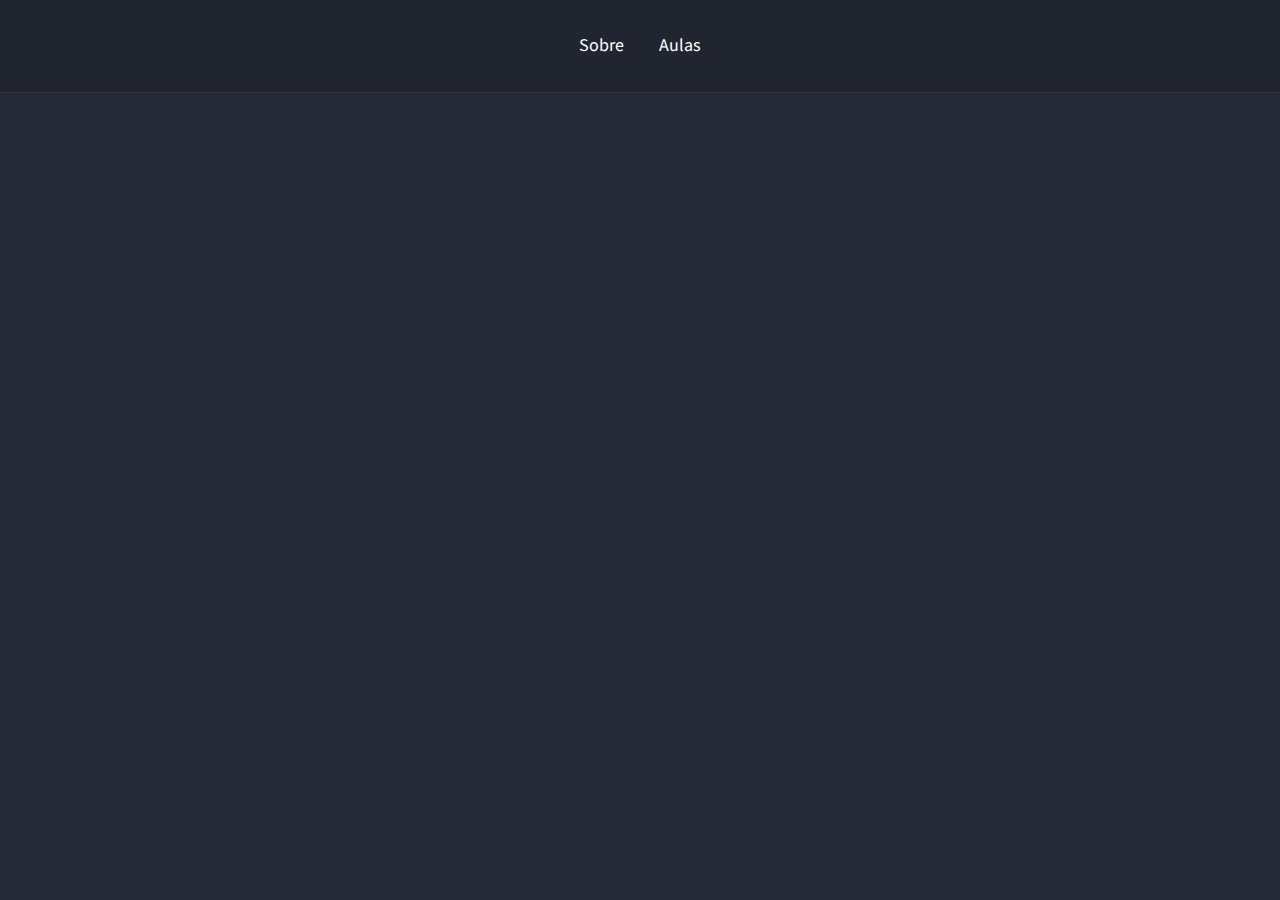
==== index.html @ 05bf06c8 "Adicionando google fonts" ====
<!DOCTYPE html>
<html lang="pt-br">
<head>
    <meta charset="UTF-8">
    <meta http-equiv="X-UA-Compatible" content="IE=edge">
    <meta name="viewport" content="width=device-width, initial-scale=1.0">
    <title>Márcia Cristina da Silva Santos</title> 
    <link href="https://fonts.googleapis.com/css2?family=Source+Sans+Pro&display=swap" rel="stylesheet">
    <style>
        *{
            margin: 0;
            padding: 0;
            border: 0;
        }
        body{
            background-color:#252a36;
            font-family: 'Source Sans Pro', sans-serif;
        }
        header{
            padding:32px;
            border-bottom: 1px solid #333;
            background:rgba(0,0,0,0.1)
        }
        header div{
            text-align: center;
        }
        header div a{
            color: white;
            font-size: 18px;
            line-height: 28px;
            margin: 0 16px;
            text-decoration: none;
        }
        
    </style>
</head>
<body>
    <header>
        <div class="links">
            <a href="/"> Sobre</a>
            <a href="/"> Aulas</a>
        </div>
    </header>
</body>
</html>
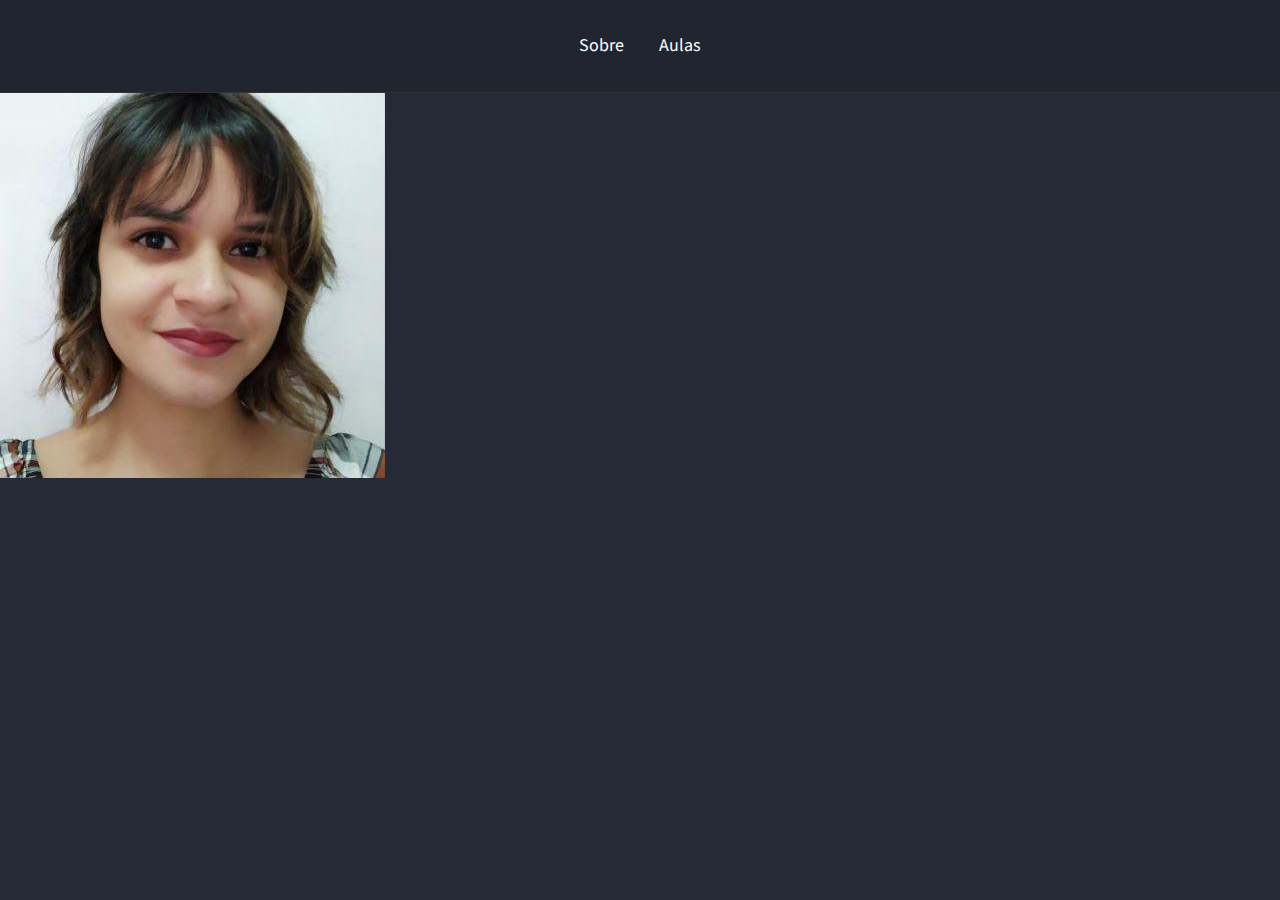
==== commit c9e94bc8: "Inserindo imagem" ====
--- a/index.html
+++ b/index.html
@@ -32,6 +32,10 @@
             text-decoration: none;
         }
         
+        header div a:hover{
+            color: #50fa7b;
+            transition: color 200ms;
+        }
     </style>
 </head>
 <body>
@@ -41,5 +45,8 @@
             <a href="/"> Aulas</a>
         </div>
     </header>
+    <div id="wrapper">
+        <img src="./assets/me.jfif" alt="">
+    </div>
 </body>
 </html>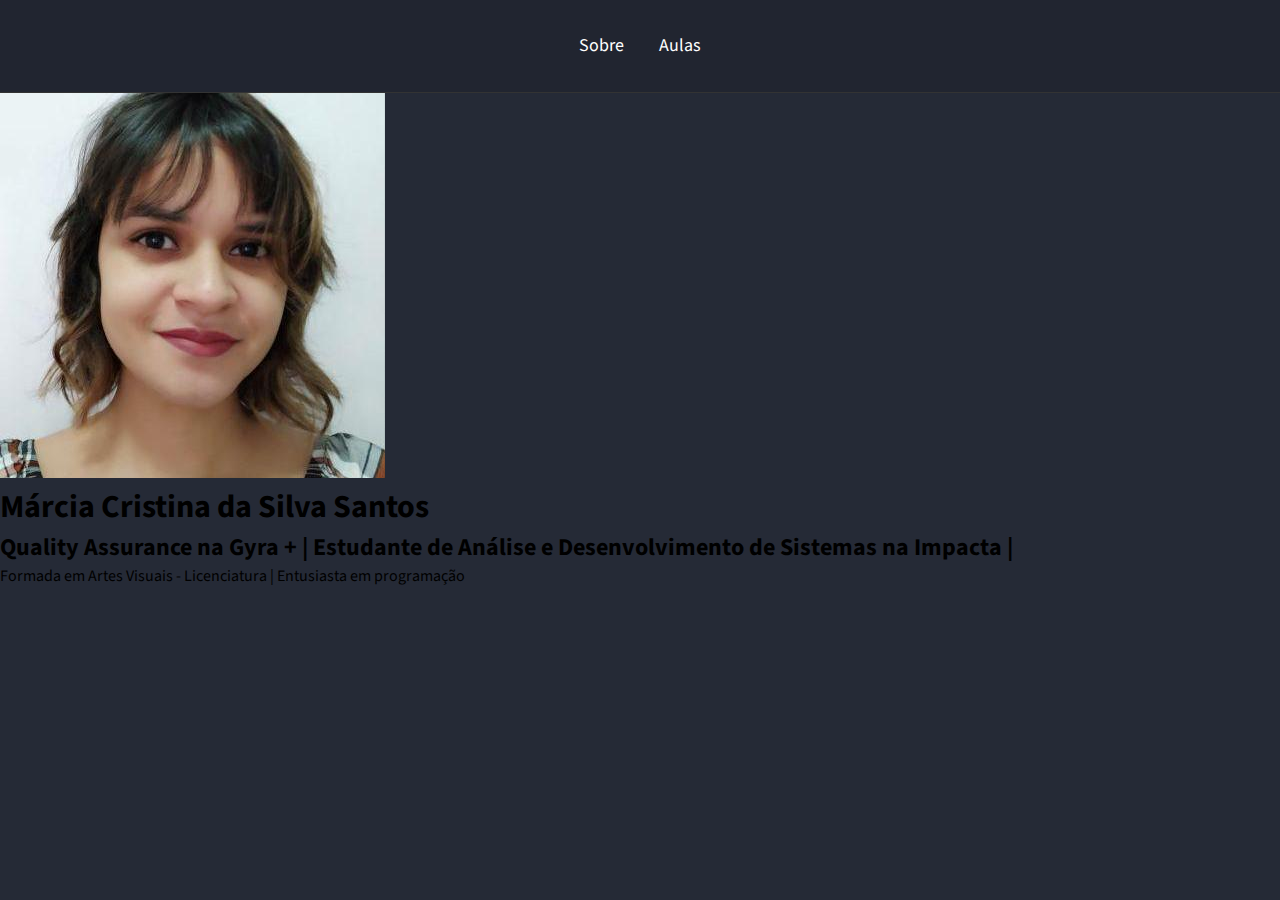
==== commit 0330427f: "Adicionando texto" ====
--- a/index.html
+++ b/index.html
@@ -5,38 +5,8 @@
     <meta http-equiv="X-UA-Compatible" content="IE=edge">
     <meta name="viewport" content="width=device-width, initial-scale=1.0">
     <title>Márcia Cristina da Silva Santos</title> 
-    <link href="https://fonts.googleapis.com/css2?family=Source+Sans+Pro&display=swap" rel="stylesheet">
-    <style>
-        *{
-            margin: 0;
-            padding: 0;
-            border: 0;
-        }
-        body{
-            background-color:#252a36;
-            font-family: 'Source Sans Pro', sans-serif;
-        }
-        header{
-            padding:32px;
-            border-bottom: 1px solid #333;
-            background:rgba(0,0,0,0.1)
-        }
-        header div{
-            text-align: center;
-        }
-        header div a{
-            color: white;
-            font-size: 18px;
-            line-height: 28px;
-            margin: 0 16px;
-            text-decoration: none;
-        }
-        
-        header div a:hover{
-            color: #50fa7b;
-            transition: color 200ms;
-        }
-    </style>
+    <link rel="stylesheet" href="./styles.css">
+
 </head>
 <body>
     <header>
@@ -47,6 +17,9 @@
     </header>
     <div id="wrapper">
         <img src="./assets/me.jfif" alt="">
+        <h1>Márcia Cristina da Silva Santos</h1>
+        <h2>Quality Assurance na Gyra + | Estudante de Análise e Desenvolvimento de Sistemas na Impacta |</h2>
+        <p> Formada em Artes Visuais - Licenciatura | Entusiasta em programação</p>
     </div>
 </body>
 </html>--- a/styles.css
+++ b/styles.css
@@ -0,0 +1,31 @@
+@import "https://fonts.googleapis.com/css2?family=Source+Sans+Pro&display=swap";
+
+*{
+    margin: 0;
+    padding: 0;
+    border: 0;
+}
+body{
+    background-color:#252a36;
+    font-family: 'Source Sans Pro', sans-serif;
+}
+header{
+    padding:32px;
+    border-bottom: 1px solid #333;
+    background:rgba(0,0,0,0.1)
+}
+header div{
+    text-align: center;
+}
+header div a{
+    color: white;
+    font-size: 18px;
+    line-height: 28px;
+    margin: 0 16px;
+    text-decoration: none;
+}
+
+header div a:hover{
+    color: #50fa7b;
+    transition: color 200ms;
+}
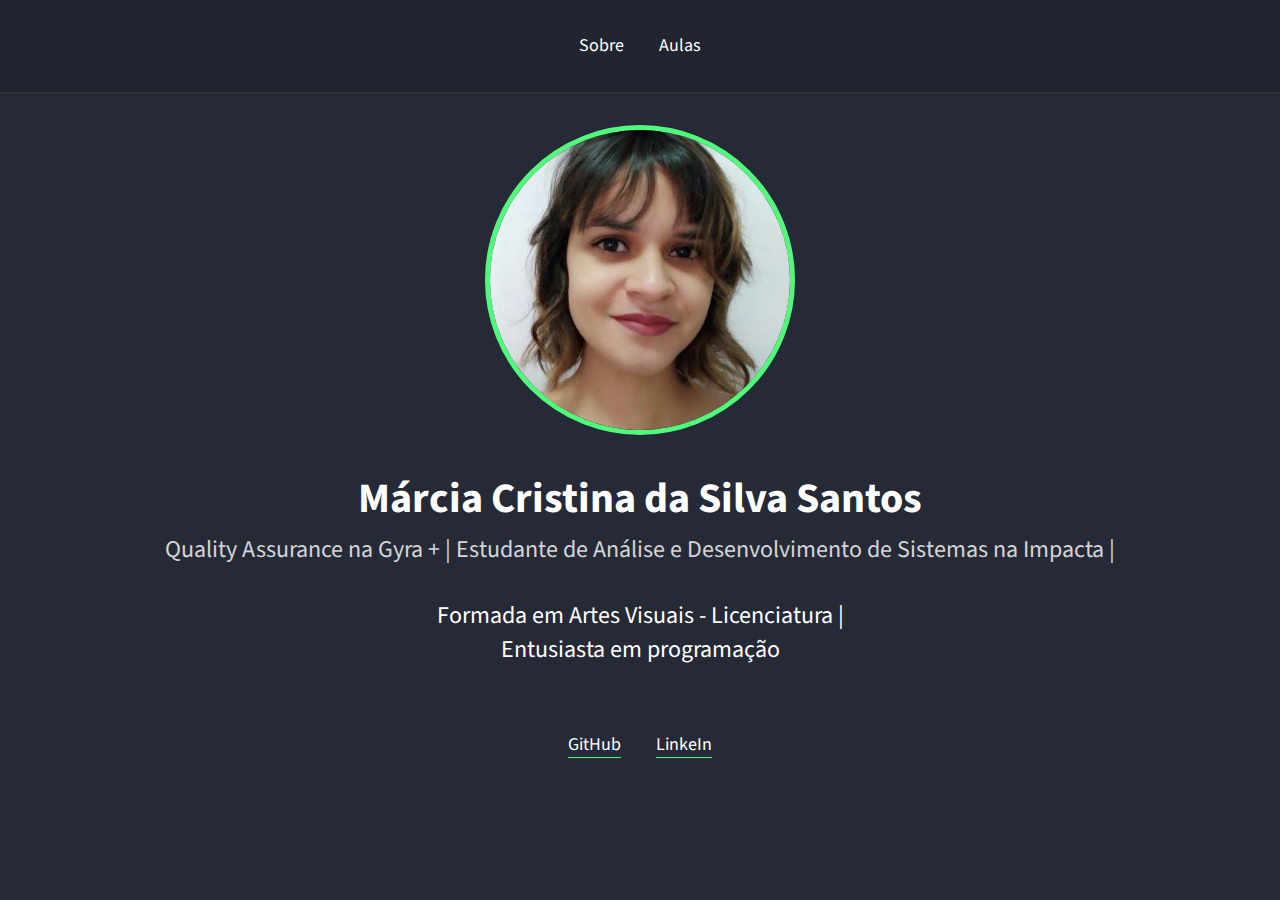
==== commit 2cbe756b: "Linnks redes sociais" ====
--- a/index.html
+++ b/index.html
@@ -21,5 +21,9 @@
         <h2>Quality Assurance na Gyra + | Estudante de Análise e Desenvolvimento de Sistemas na Impacta |</h2>
         <p> Formada em Artes Visuais - Licenciatura | Entusiasta em programação</p>
     </div>
+    <div id="links-footer" class="links">
+        <a href="https://github.com/marciacssantos" target="_blank"> GitHub</a>
+        <a href="https://www.linkedin.com/in/marcia-cs-santos/" target="_blank"> LinkeIn</a>
+    </div>
 </body>
 </html>--- a/styles.css
+++ b/styles.css
@@ -1,5 +1,8 @@
-@import "https://fonts.googleapis.com/css2?family=Source+Sans+Pro&display=swap";
+@import url('https://fonts.googleapis.com/css2?family=Source+Sans+Pro:wght@400;700&display=swap');
 
+:root{
+    --color-green:#50fa7b;
+}
 *{
     margin: 0;
     padding: 0;
@@ -8,16 +11,17 @@
 body{
     background-color:#252a36;
     font-family: 'Source Sans Pro', sans-serif;
+    color: white;
 }
 header{
     padding:32px;
     border-bottom: 1px solid #333;
     background:rgba(0,0,0,0.1)
 }
-header div{
+.links{
     text-align: center;
 }
-header div a{
+.links a{
     color: white;
     font-size: 18px;
     line-height: 28px;
@@ -25,7 +29,42 @@
     text-decoration: none;
 }
 
-header div a:hover{
-    color: #50fa7b;
+.links a:hover{
+    color: var(--color-green);
     transition: color 200ms;
 }
+#links-footer a{
+    border-bottom: 1px solid var(--color-green);
+}
+
+#wrapper{
+    text-align: center;
+    padding: 32px;
+}
+
+#wrapper img {
+    border-radius: 50%;
+    border: solid 5px var(--color-green);
+    margin-bottom: 32px;
+    height: 300px;
+}
+
+#wrapper h1{
+    font-size: 42px;
+    line-height: 52px;
+    font-weight: bold;    
+}
+#wrapper h2{
+    font-size: 24px;
+    line-height: 34px;
+    font-weight: normal;
+    margin-top: 8px;
+    opacity: 0.8;
+}
+
+#wrapper p{
+    max-width: 500px;
+    margin: 32px auto;
+    font-size: 24px;
+    line-height: 34px;
+}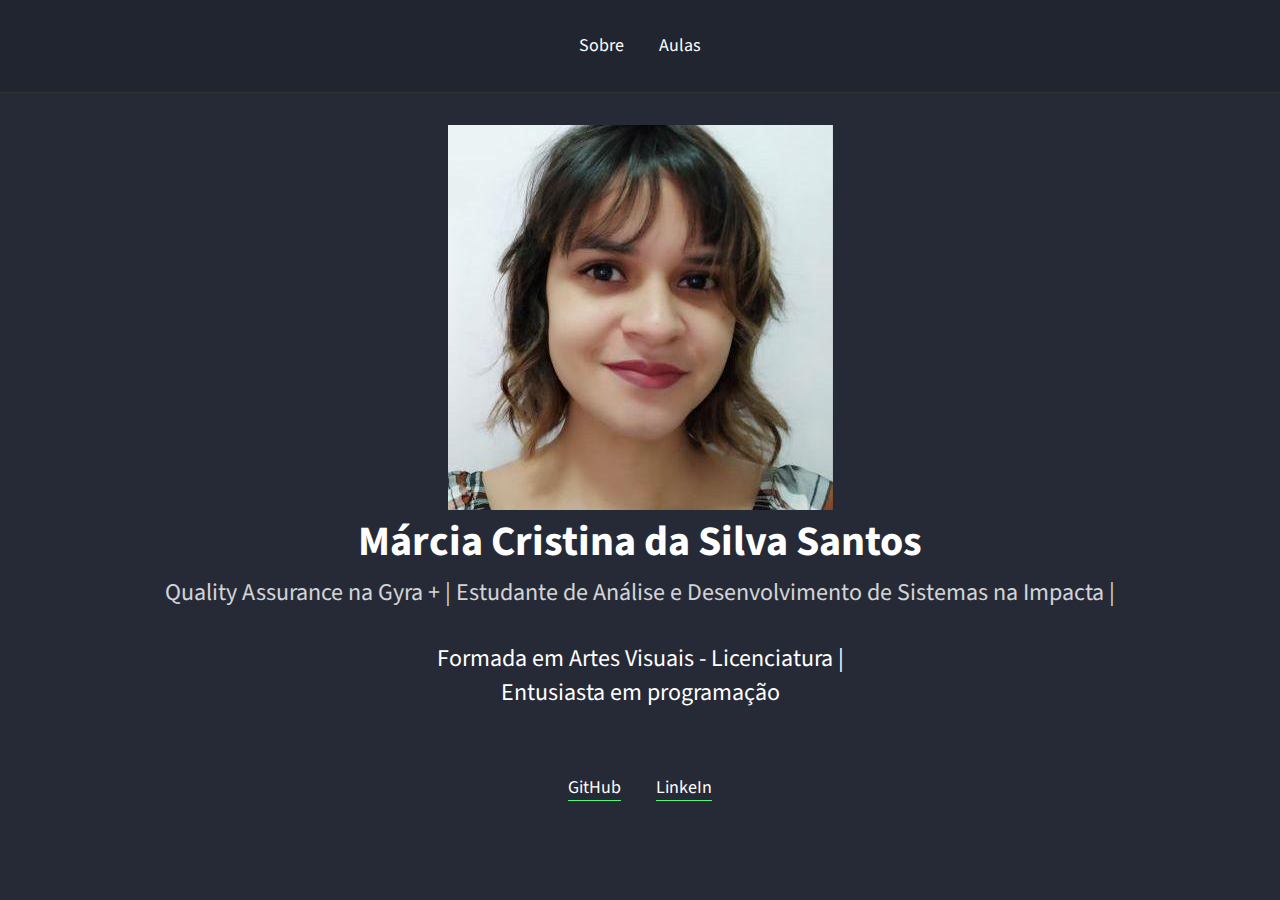
==== commit 09deac31: "Criando cards com grid e estilizando" ====
--- a/index.html
+++ b/index.html
@@ -2,8 +2,6 @@
 <html lang="pt-br">
 <head>
     <meta charset="UTF-8">
-    <meta http-equiv="X-UA-Compatible" content="IE=edge">
-    <meta name="viewport" content="width=device-width, initial-scale=1.0">
     <title>Márcia Cristina da Silva Santos</title> 
     <link rel="stylesheet" href="./styles.css">
 
--- a/styles.css
+++ b/styles.css
@@ -2,6 +2,7 @@
 
 :root{
     --color-green:#50fa7b;
+    --color-rocket:#7159C1;
 }
 *{
     margin: 0;
@@ -42,12 +43,7 @@
     padding: 32px;
 }
 
-#wrapper img {
-    border-radius: 50%;
-    border: solid 5px var(--color-green);
-    margin-bottom: 32px;
-    height: 300px;
-}
+
 
 #wrapper h1{
     font-size: 42px;
@@ -67,4 +63,38 @@
     margin: 32px auto;
     font-size: 24px;
     line-height: 34px;
+}
+
+/*=== CARDS ===*/
+
+.cards{
+    display: grid;
+    grid-template-columns: 1fr 1fr 1fr;
+    gap: 20px;
+    max-width: 800px;
+    margin: 0 auto;
+}
+
+.card{
+    background-color: var(--color-rocket);
+}
+
+.card_image-container img{
+    width: 100%;
+}
+.card_content, 
+.card_info{
+    padding: 24px;
+}
+
+.card_info{
+    display: grid;
+    grid-template-columns: 1fr 1fr;
+}
+.card_price{
+    background-color:var(--color-rocket);
+    filter: brightness(90%);
+    padding: 5px 20px;
+    border-radius: 20px;
+    text-align: center;
 }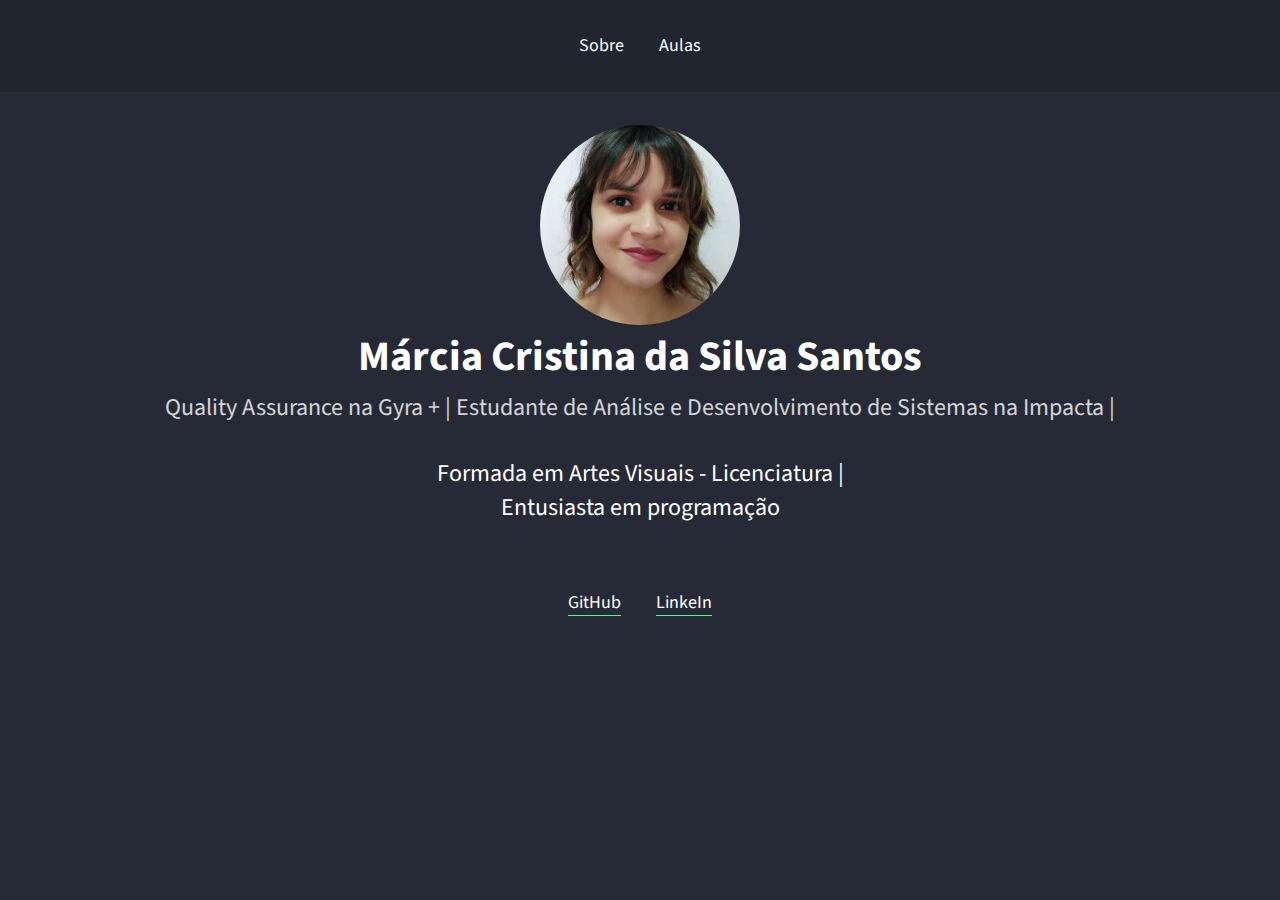
==== commit f14182fa: "Criando modal" ====
--- a/index.html
+++ b/index.html
@@ -10,7 +10,7 @@
     <header>
         <div class="links">
             <a href="/"> Sobre</a>
-            <a href="/"> Aulas</a>
+            <a href="./classes.html"> Aulas</a>
         </div>
     </header>
     <div id="wrapper">
--- a/styles.css
+++ b/styles.css
@@ -43,7 +43,10 @@
     padding: 32px;
 }
 
-
+#wrapper img{
+    border-radius: 50%;
+    width: 200px;
+}
 
 #wrapper h1{
     font-size: 42px;
@@ -97,4 +100,14 @@
     padding: 5px 20px;
     border-radius: 20px;
     text-align: center;
+}
+
+/*=== MODAL OVERLAY ===*/
+
+.modal-overlay{
+    background-color: rgba(0,0,0,0.7);
+    width: 100%;
+    height: 100%;
+    position: fixed;
+    top: 0;
 }